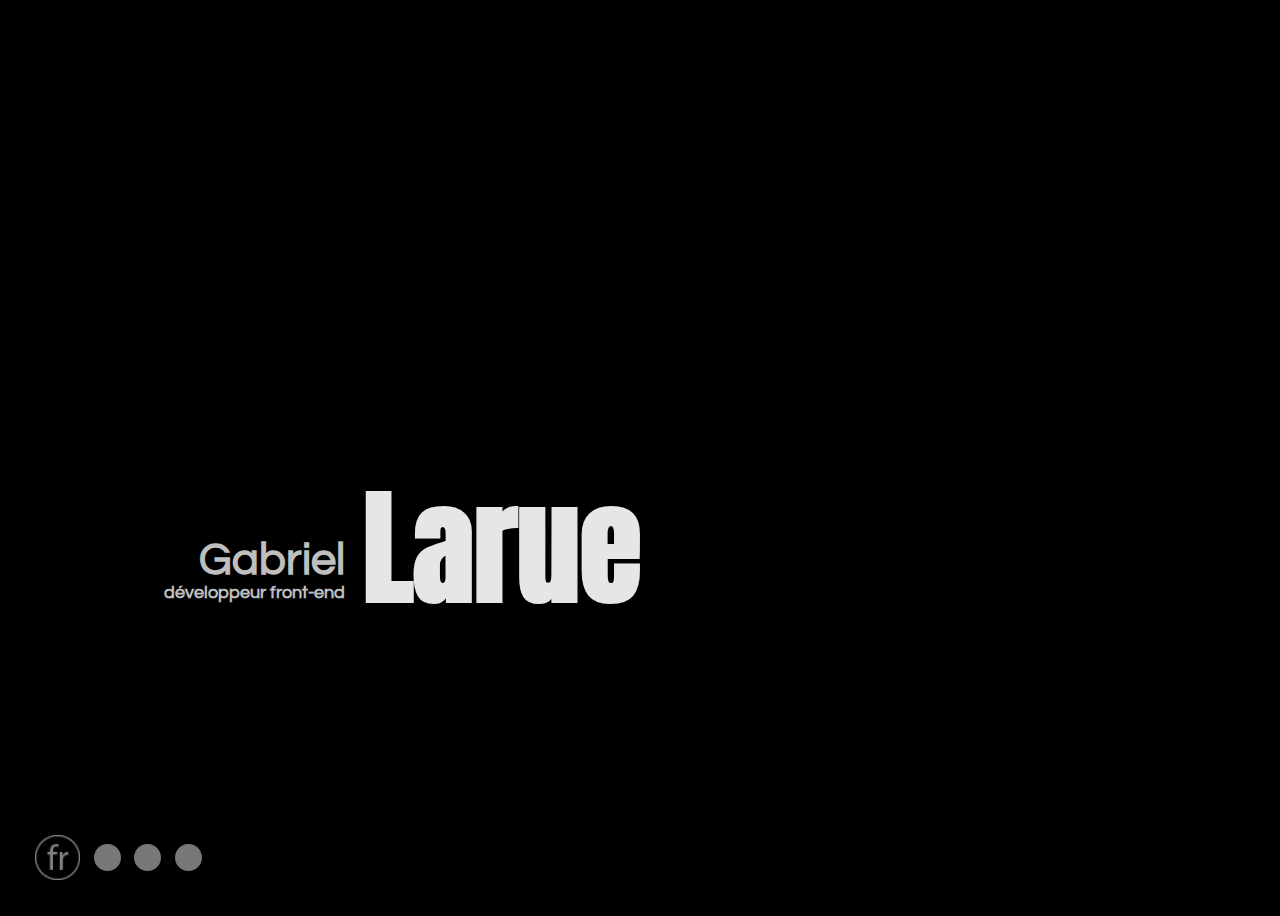
==== src/Acceuil.html @ 62fd5ac4 "Import master" ====
<!DOCTYPE html>
<html lang="en">
<head>
    <meta charset="UTF-8">
    <meta name="viewport" content="width=device-width, initial-scale=1.0">
    <title>Gabriel Larue</title>

    <link rel="stylesheet" type="text/css" href="assets/css/style.css" />

    <script src="assets/js/script.js"></script>
</head>
<body id="bodyHome" onload="bgImageRandom()">
    <div id="title"> 
        <div id="titleLeftColumn">
            <h2 id="titleFirstName" class="titleText">Gabriel</h2> 
            <h3 id="titleJob"class="titleText">développeur front-end</h3>
        </div>
        <div id="titleLastName" > 
            <h1 class="titleText">Larue</h1>
        </div>
    </div>
    <div id="bottomNavBar">
        <img id="btnLang" src="assets/images/iconFrW.png" onclick="changeLang()">
        <button id="btnProject" class="btnNavPage" onclick="pushSection(this.id)" onmouseover="showSectionName(this.id)" onmouseout="removeSectionName()"></button>
        <button id="btnAbout" class="btnNavPage" onclick="pushSection(this.id)" onmouseover="showSectionName(this.id)" onmouseout="removeSectionName()"></button>
        <button id="btnContact" class="btnNavPage" onclick="pushSection(this.id)" onmouseover="showSectionName(this.id)" onmouseout="removeSectionName()"></button>
        <p id="textBtn"></p>
    </div>
</body>
</html>
---- src/assets/css/style.css ----
@font-face {
    font-family: Anton;
    src: url("../fonts/Anton-Regular.ttf");
  }

  @font-face {
    font-family: Questrial;
    src: url("../fonts/Questrial-Regular.ttf");
  }

#bodyHome {
    display: grid;
    background-image: url("../images/canyonBackground.png");
    background-repeat: no-repeat;
    background-size: cover;
    grid-template-columns: 33% auto 33%;
    grid-template-rows: repeat(4, 25vh);
}

#title {
    display: grid;
    grid-template-columns: repeat(2, 50%);
    height: 100%;
    width: 100%;
    grid-column: 1;
    grid-row: 3;
    margin-left: 10vw;
}

.titleText {
    color: white;
    margin:0px;
}

#titleLeftColumn{
    display: flex;
    justify-content: flex-end;
    flex-direction: column;
    margin-top: -3.5vmin;
    height: 19.5vmin;
}

#titleFirstName {
    font-family: Questrial;
    font-size: 5vmin;
    text-align: end;
    grid-column: 1;
    opacity: 0.75;
}

#titleJob {
    font-family: Questrial;
    font-size: 2vmin;
    text-align: end;
    grid-column: 1;
    opacity: 0.75;
}

#titleLastName {
    font-family: Anton;
    padding-left: 2vmin;
    font-size: 7vmin;
    grid-column: 2;
    height: 100%;
    width: 100%;
    opacity: 0.90;
}

#bottomNavBar {
    display: flex;
    align-items: center;
    width: 100%;
    height: 30px;
    grid-column: 1;
    grid-row: 4;
    margin-left: 3vmin;
    margin-bottom:4vmin;
    align-self: flex-end;
}

.btnNavPage {
    border: none;
    height: 3vmin;
    width: 3vmin;
    margin-left: 1.5vmin;
    border-radius: 2vmin;
    opacity: 0.5;
    transition-duration: 300ms;
}

#btnLang {
    width: 5vmin;
    height: 5vmin;
    opacity: 0.50;
    transition-duration: 300ms;
}

#btnLang:hover {
    opacity: 0.95;
}

#btnProject:hover {
    background-color: #8F80A7;
    opacity: 0.95;
}

#btnAbout:hover {
    background-color: #E78650;
    opacity: 0.95;
}

#btnContact:hover {
    background-color: #5CC2D0;
    opacity: 0.95;
}

#textBtn {
    font-family: Questrial;
    font-size: 2vmin;
    color: white;
    margin-left: 1.5vmin;
    opacity: 0;
    transition-duration: 1s;
}
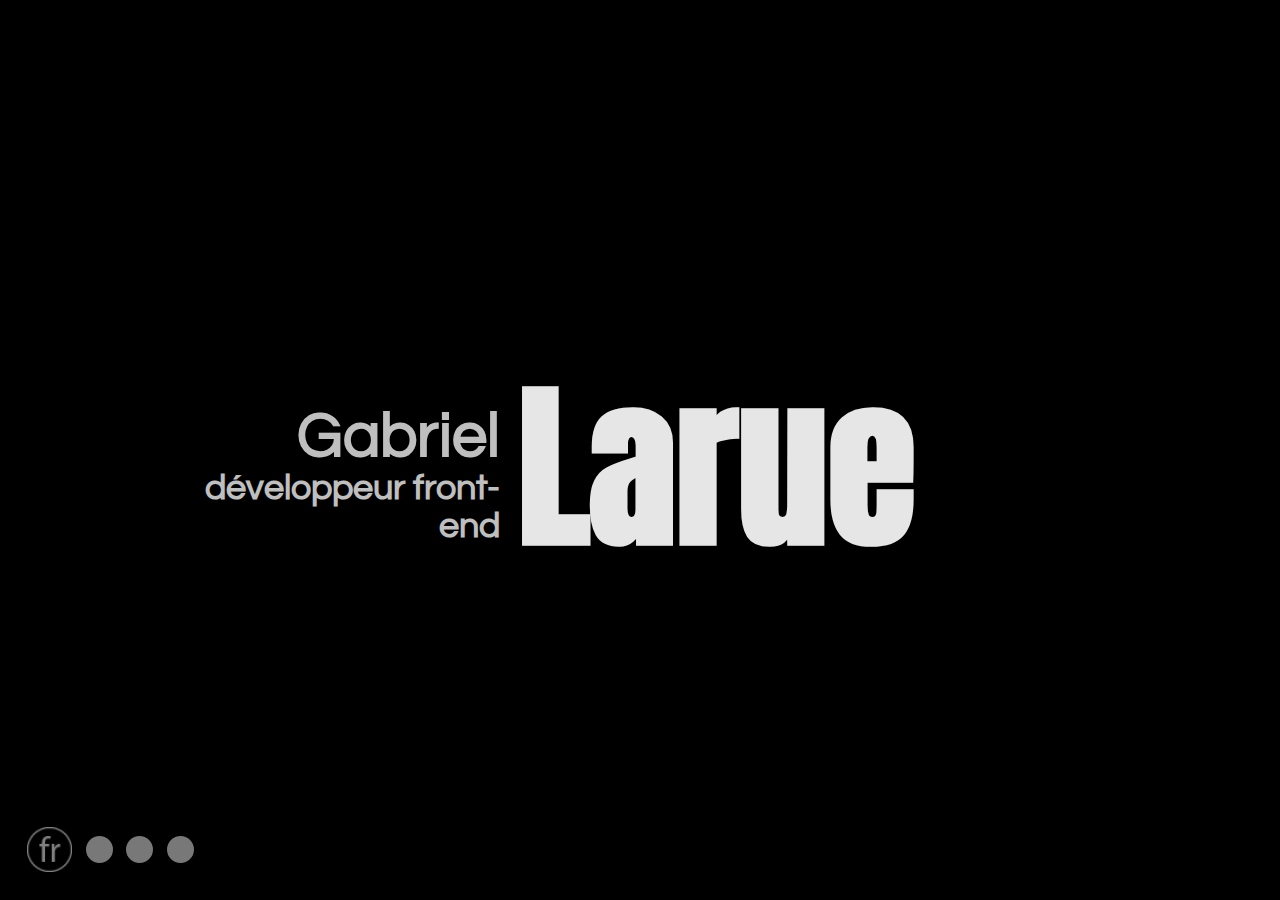
==== commit 30976dd0: "Correction layout acceuil, retrait du grid, ajout animation push section" ====
--- a/src/Acceuil.html
+++ b/src/Acceuil.html
@@ -9,22 +9,28 @@
 
     <script src="assets/js/script.js"></script>
 </head>
-<body id="bodyHome" onload="bgImageRandom()">
-    <div id="title"> 
-        <div id="titleLeftColumn">
-            <h2 id="titleFirstName" class="titleText">Gabriel</h2> 
-            <h3 id="titleJob"class="titleText">développeur front-end</h3>
-        </div>
-        <div id="titleLastName" > 
-            <h1 class="titleText">Larue</h1>
-        </div>
+<body>
+    <div id="bodyHome">
+            <div id="title"> 
+                <div id="titleLeftColumn">
+                    <h2 id="titleFirstName" class="titleText">Gabriel</h2> 
+                    <h3 id="titleJob"class="titleText">développeur front-end</h3>
+                </div>
+                <div id="titleLastName" > 
+                    <h1 class="titleText">Larue</h1>
+                </div>
+            </div>
+            <div id="sectionDiv">
+                <img id="profilePicture" src="assets/images/photoProfil.jpg">
+                <h1>Lorem ipsum dolor sit amet consectetur adipisicing elit. At quos id consequuntur eaque tempore. Accusamus voluptates fuga, a culpa, enim, maxime vero alias animi nobis obcaecati sed debitis ab beatae.</h1>
+            </div>
+            <div id="bottomNavBar">
+                <img id="btnLang" src="assets/images/iconFrW.png" onclick="changeLang()">
+                <button id="btnProject" class="btnNavPage" onclick="pushSection(this.id)" onmouseover="showSectionName(this.id)" onmouseout="removeSectionName()"></button>
+                <button id="btnAbout" class="btnNavPage" onclick="pushSection(this.id)" onmouseover="showSectionName(this.id)" onmouseout="removeSectionName()"></button>
+                <button id="btnContact" class="btnNavPage" onclick="pushSection(this.id)" onmouseover="showSectionName(this.id)" onmouseout="removeSectionName()"></button>
+                <p id="textBtn"></p>
+            </div>   
     </div>
-    <div id="bottomNavBar">
-        <img id="btnLang" src="assets/images/iconFrW.png" onclick="changeLang()">
-        <button id="btnProject" class="btnNavPage" onclick="pushSection(this.id)" onmouseover="showSectionName(this.id)" onmouseout="removeSectionName()"></button>
-        <button id="btnAbout" class="btnNavPage" onclick="pushSection(this.id)" onmouseover="showSectionName(this.id)" onmouseout="removeSectionName()"></button>
-        <button id="btnContact" class="btnNavPage" onclick="pushSection(this.id)" onmouseover="showSectionName(this.id)" onmouseout="removeSectionName()"></button>
-        <p id="textBtn"></p>
-    </div>
-</body>
+</body> 
 </html>--- a/src/assets/css/style.css
+++ b/src/assets/css/style.css
@@ -8,23 +8,35 @@
     src: url("../fonts/Questrial-Regular.ttf");
   }
 
+body {
+    margin: 0;
+    background-color: black;
+    height: 100vmin;
+}
+
 #bodyHome {
-    display: grid;
+    left: 0;
+    bottom: 0;
     background-image: url("../images/canyonBackground.png");
     background-repeat: no-repeat;
     background-size: cover;
-    grid-template-columns: 33% auto 33%;
-    grid-template-rows: repeat(4, 25vh);
+    height: 100vmin;
+    display: flex;
+    flex-wrap: wrap;
+    align-content: center;
+    justify-content: flex-start;
 }
 
 #title {
     display: grid;
     grid-template-columns: repeat(2, 50%);
-    height: 100%;
-    width: 100%;
-    grid-column: 1;
-    grid-row: 3;
-    margin-left: 10vw;
+    height: 50%;
+    width: 50%;
+    margin-left: 20vmin;
+    margin-top: 25vmin;
+    position: relative;
+    transition-timing-function: ease-in-out;
+    transition-duration: 250ms;
 }
 
 .titleText {
@@ -34,48 +46,90 @@
 
 #titleLeftColumn{
     display: flex;
+    margin-top: 3.5vmin;
     justify-content: flex-end;
     flex-direction: column;
-    margin-top: -3.5vmin;
     height: 19.5vmin;
+    transition-timing-function: ease-in-out;
+    transition-duration: 250ms;
 }
 
 #titleFirstName {
     font-family: Questrial;
-    font-size: 5vmin;
+    font-size: 7vmin;
     text-align: end;
     grid-column: 1;
     opacity: 0.75;
+    transition-timing-function: ease-in-out;
+    transition-duration: 250ms;
 }
 
 #titleJob {
     font-family: Questrial;
-    font-size: 2vmin;
+    font-size: 4vmin;
     text-align: end;
     grid-column: 1;
     opacity: 0.75;
+    transition-timing-function: ease-in-out;
+    transition-duration: 250ms;
 }
 
 #titleLastName {
     font-family: Anton;
     padding-left: 2vmin;
-    font-size: 7vmin;
+    font-size: 10vmin;
     grid-column: 2;
     height: 100%;
     width: 100%;
     opacity: 0.90;
+    transition-timing-function: ease-in-out;
+    transition-duration: 250ms;
+}
+
+#sectionDiv {
+    display:flex;
+    flex-wrap: wrap;
+    padding-top: 3%;
+    padding-bottom: 3%;
+    align-self: center;
+    align-content: center;
+    justify-content: center;
+    margin-top: 5vmin;
+    position: absolute;
+    opacity: 0;
+    transition-delay: 150ms;
+    transition-duration: 300ms;
+    width: 100%;
+    height: 60%;
+    color: rgba(255, 255, 255, 0.5);
+    font-family: Questrial;
+}
+
+#sectionDiv h1 {
+    width: 30%;
+    margin: 5vmin;
+    opacity: 0.95;
+}
+
+#profilePicture {
+    border-radius: 50%;
+    margin: 5vmin;
+    height: 30vmin;
+    width: 30vmin;
+    opacity: 0.95;
 }
 
 #bottomNavBar {
+    position: absolute;
     display: flex;
     align-items: center;
-    width: 100%;
     height: 30px;
     grid-column: 1;
     grid-row: 4;
     margin-left: 3vmin;
     margin-bottom:4vmin;
-    align-self: flex-end;
+    left: 0;
+    bottom: 0;
 }
 
 .btnNavPage {
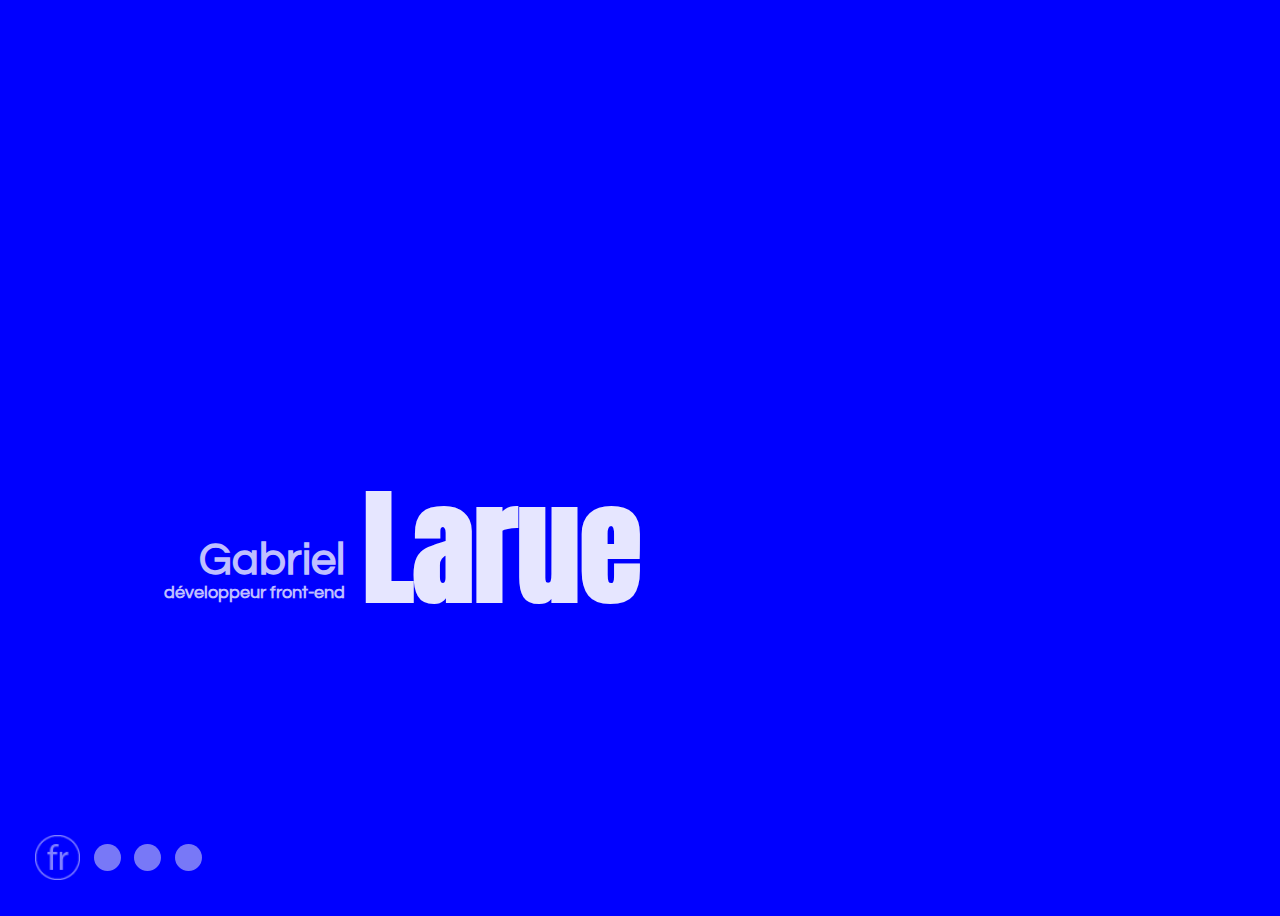
==== commit 75afdb35: "Correction layout acceuil, retrait du grid, ajout animation push section" ====
--- a/src/Acceuil.html
+++ b/src/Acceuil.html
@@ -9,28 +9,22 @@
 
     <script src="assets/js/script.js"></script>
 </head>
-<body>
-    <div id="bodyHome">
-            <div id="title"> 
-                <div id="titleLeftColumn">
-                    <h2 id="titleFirstName" class="titleText">Gabriel</h2> 
-                    <h3 id="titleJob"class="titleText">développeur front-end</h3>
-                </div>
-                <div id="titleLastName" > 
-                    <h1 class="titleText">Larue</h1>
-                </div>
-            </div>
-            <div id="sectionDiv">
-                <img id="profilePicture" src="assets/images/photoProfil.jpg">
-                <h1>Lorem ipsum dolor sit amet consectetur adipisicing elit. At quos id consequuntur eaque tempore. Accusamus voluptates fuga, a culpa, enim, maxime vero alias animi nobis obcaecati sed debitis ab beatae.</h1>
-            </div>
-            <div id="bottomNavBar">
-                <img id="btnLang" src="assets/images/iconFrW.png" onclick="changeLang()">
-                <button id="btnProject" class="btnNavPage" onclick="pushSection(this.id)" onmouseover="showSectionName(this.id)" onmouseout="removeSectionName()"></button>
-                <button id="btnAbout" class="btnNavPage" onclick="pushSection(this.id)" onmouseover="showSectionName(this.id)" onmouseout="removeSectionName()"></button>
-                <button id="btnContact" class="btnNavPage" onclick="pushSection(this.id)" onmouseover="showSectionName(this.id)" onmouseout="removeSectionName()"></button>
-                <p id="textBtn"></p>
-            </div>   
+<body id="bodyHome" onload="bgImageRandom()">
+    <div id="title"> 
+        <div id="titleLeftColumn">
+            <h2 id="titleFirstName" class="titleText">Gabriel</h2> 
+            <h3 id="titleJob"class="titleText">développeur front-end</h3>
+        </div>
+        <div id="titleLastName" > 
+            <h1 class="titleText">Larue</h1>
+        </div>
     </div>
-</body> 
+    <div id="bottomNavBar">
+        <img id="btnLang" src="assets/images/iconFrW.png" onclick="changeLang()">
+        <button id="btnProject" class="btnNavPage" onclick="pushSection(this.id)" onmouseover="showSectionName(this.id)" onmouseout="removeSectionName()"></button>
+        <button id="btnAbout" class="btnNavPage" onclick="pushSection(this.id)" onmouseover="showSectionName(this.id)" onmouseout="removeSectionName()"></button>
+        <button id="btnContact" class="btnNavPage" onclick="pushSection(this.id)" onmouseover="showSectionName(this.id)" onmouseout="removeSectionName()"></button>
+        <p id="textBtn"></p>
+    </div>
+</body>
 </html>--- a/src/assets/css/style.css
+++ b/src/assets/css/style.css
@@ -8,35 +8,23 @@
     src: url("../fonts/Questrial-Regular.ttf");
   }
 
-body {
-    margin: 0;
-    background-color: black;
-    height: 100vmin;
-}
-
 #bodyHome {
-    left: 0;
-    bottom: 0;
+    display: grid;
     background-image: url("../images/canyonBackground.png");
     background-repeat: no-repeat;
     background-size: cover;
-    height: 100vmin;
-    display: flex;
-    flex-wrap: wrap;
-    align-content: center;
-    justify-content: flex-start;
+    grid-template-columns: 33% auto 33%;
+    grid-template-rows: repeat(4, 25vh);
 }
 
 #title {
     display: grid;
     grid-template-columns: repeat(2, 50%);
-    height: 50%;
-    width: 50%;
-    margin-left: 20vmin;
-    margin-top: 25vmin;
-    position: relative;
-    transition-timing-function: ease-in-out;
-    transition-duration: 250ms;
+    height: 100%;
+    width: 100%;
+    grid-column: 1;
+    grid-row: 3;
+    margin-left: 10vw;
 }
 
 .titleText {
@@ -46,90 +34,48 @@
 
 #titleLeftColumn{
     display: flex;
-    margin-top: 3.5vmin;
     justify-content: flex-end;
     flex-direction: column;
+    margin-top: -3.5vmin;
     height: 19.5vmin;
-    transition-timing-function: ease-in-out;
-    transition-duration: 250ms;
 }
 
 #titleFirstName {
     font-family: Questrial;
-    font-size: 7vmin;
+    font-size: 5vmin;
     text-align: end;
     grid-column: 1;
     opacity: 0.75;
-    transition-timing-function: ease-in-out;
-    transition-duration: 250ms;
 }
 
 #titleJob {
     font-family: Questrial;
-    font-size: 4vmin;
+    font-size: 2vmin;
     text-align: end;
     grid-column: 1;
     opacity: 0.75;
-    transition-timing-function: ease-in-out;
-    transition-duration: 250ms;
 }
 
 #titleLastName {
     font-family: Anton;
     padding-left: 2vmin;
-    font-size: 10vmin;
+    font-size: 7vmin;
     grid-column: 2;
     height: 100%;
     width: 100%;
     opacity: 0.90;
-    transition-timing-function: ease-in-out;
-    transition-duration: 250ms;
-}
-
-#sectionDiv {
-    display:flex;
-    flex-wrap: wrap;
-    padding-top: 3%;
-    padding-bottom: 3%;
-    align-self: center;
-    align-content: center;
-    justify-content: center;
-    margin-top: 5vmin;
-    position: absolute;
-    opacity: 0;
-    transition-delay: 150ms;
-    transition-duration: 300ms;
-    width: 100%;
-    height: 60%;
-    color: rgba(255, 255, 255, 0.5);
-    font-family: Questrial;
-}
-
-#sectionDiv h1 {
-    width: 30%;
-    margin: 5vmin;
-    opacity: 0.95;
-}
-
-#profilePicture {
-    border-radius: 50%;
-    margin: 5vmin;
-    height: 30vmin;
-    width: 30vmin;
-    opacity: 0.95;
 }
 
 #bottomNavBar {
-    position: absolute;
     display: flex;
     align-items: center;
+    width: 100%;
     height: 30px;
     grid-column: 1;
     grid-row: 4;
     margin-left: 3vmin;
     margin-bottom:4vmin;
-    left: 0;
-    bottom: 0;
+    align-self: flex-end;
 }
 
 .btnNavPage {
